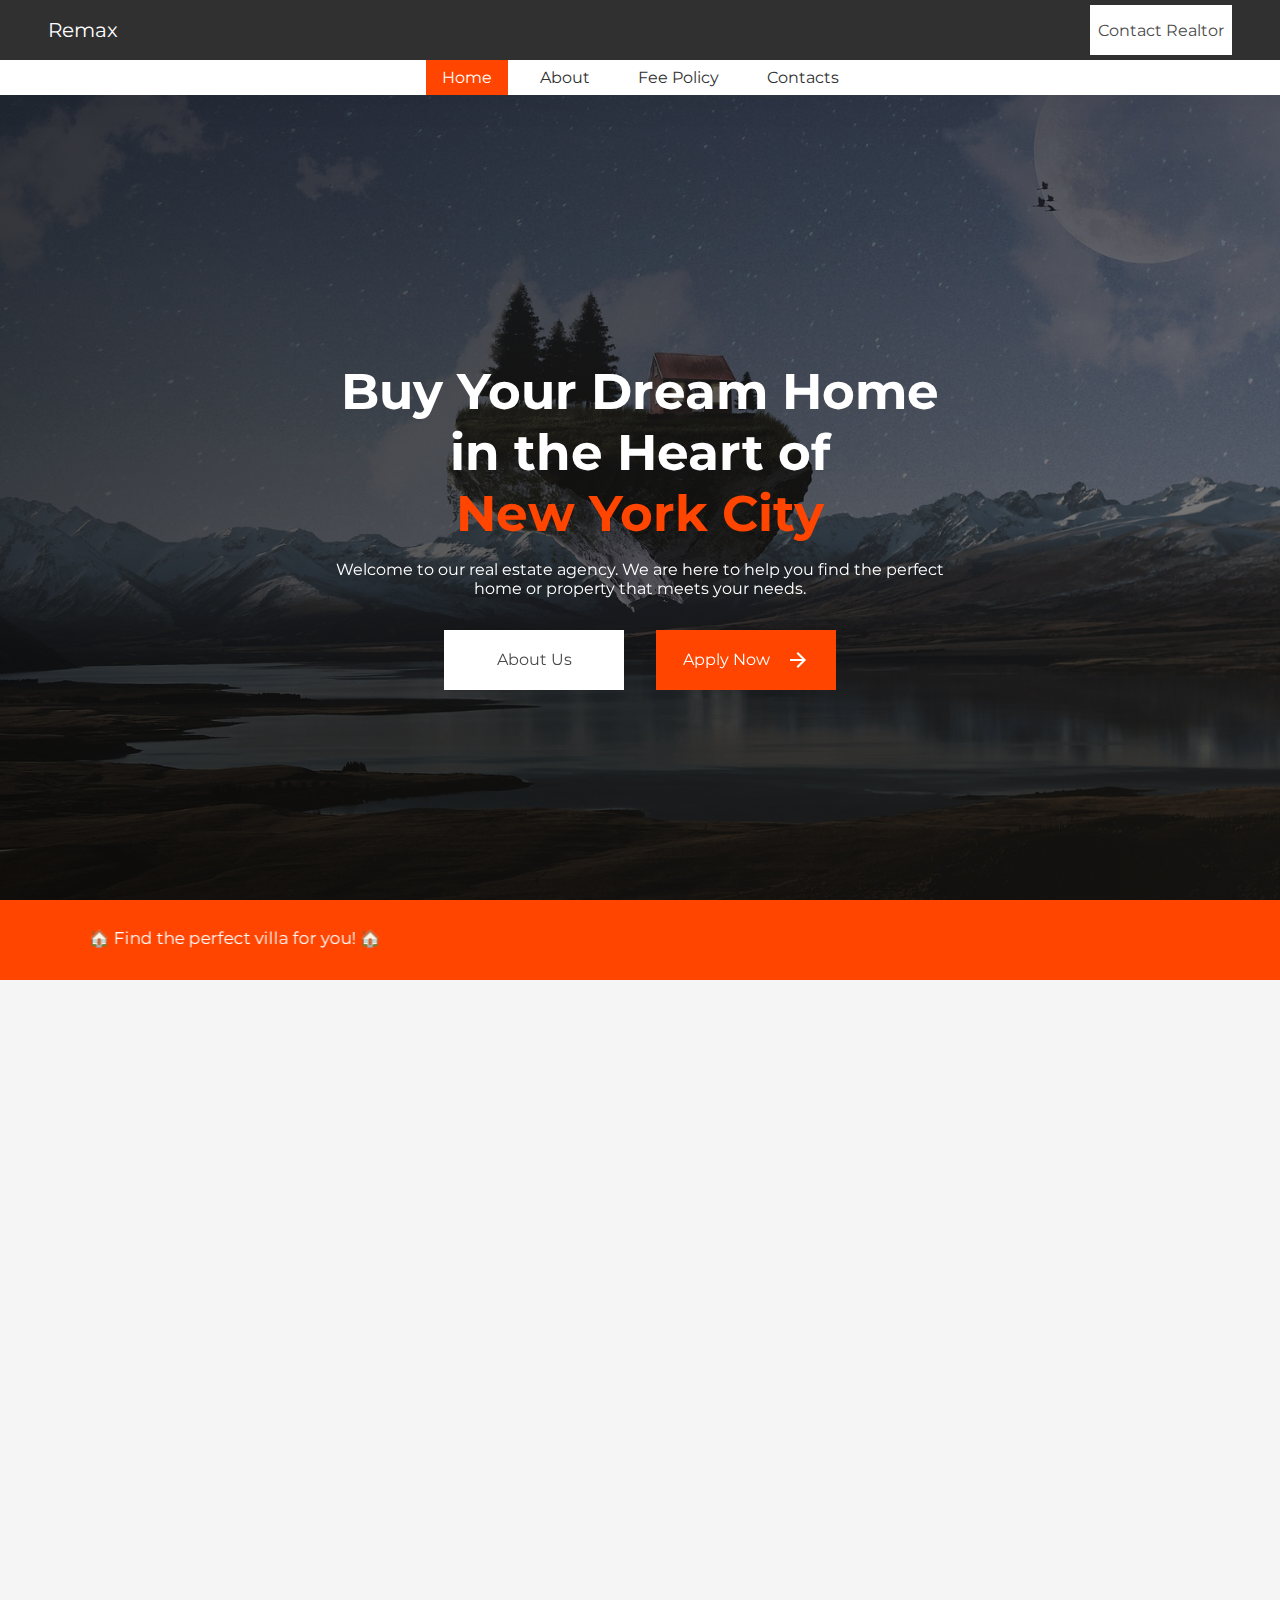
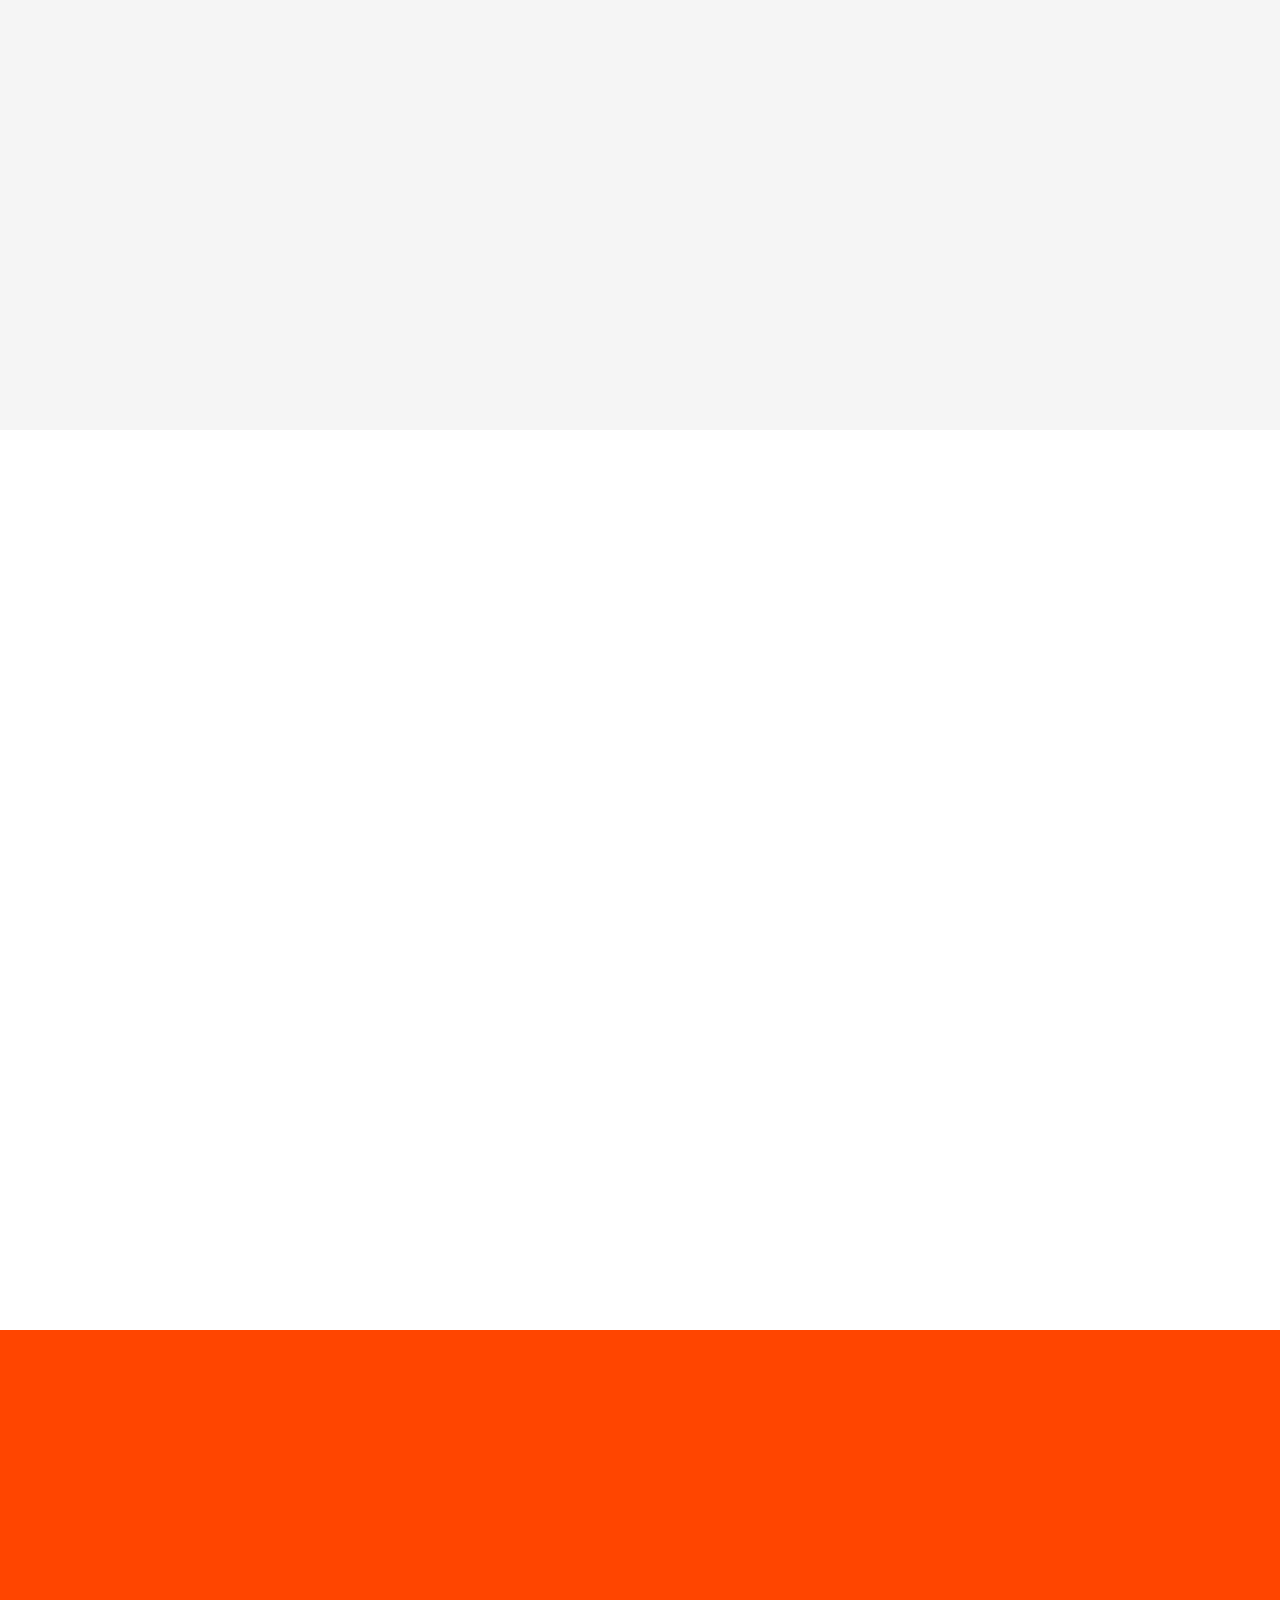
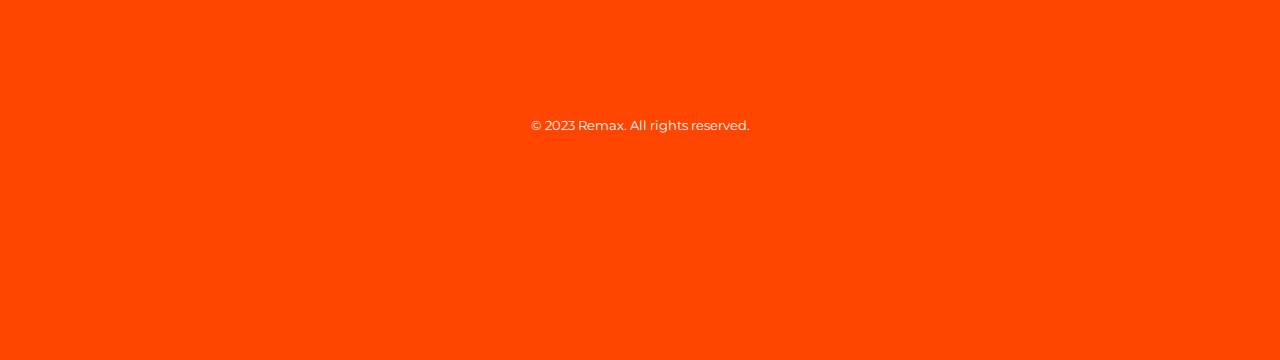
==== index.html @ 947e0331 "Add files via upload" ====
<!DOCTYPE html>
<html lang="en">

<head>
    <meta charset="UTF-8">
    <meta name="viewport" content="width=device-width, initial-scale=1.0">
    <title>Remax</title>
    <!-- FAVICON -->
    <link rel="shortcut icon" href="/assets/logo.png" type="image/x-icon">
    <!-- CSS -->
    <link rel="stylesheet" href="css/style.css">
    <link rel="stylesheet" href="css/transition.css">
    <!-- FONT AWESOME -->
    <link rel="stylesheet" href="https://cdnjs.cloudflare.com/ajax/libs/font-awesome/6.4.2/css/all.min.css"
        integrity="sha512-z3gLpd7yknf1YoNbCzqRKc4qyor8gaKU1qmn+CShxbuBusANI9QpRohGBreCFkKxLhei6S9CQXFEbbKuqLg0DA=="
        crossorigin="anonymous" referrerpolicy="no-referrer" />
    <!-- MATERIAL ICON -->
    <link href="https://fonts.googleapis.com/css2?family=Material+Symbols+Outlined" rel="stylesheet">
    <!-- AOS LINK -->
    <link href="https://unpkg.com/aos@2.3.1/dist/aos.css" rel="stylesheet">
</head>

<body>
    <div class="transition active">
        <div class="transition-content">
            <div class="spinner"></div>
            <h3>Loading...</h3>
        </div>
    </div>
    <header>
        <div class="header-layer-1">
            <a class="brand" href="index.html"><i class="fa-solid fa-home"></i> Remax</a>
            <a href="https://www.instagram.com/realtor_george20?igshid=MmVlMjlkMTBhMg%3D%3D&utm_source=qr">
                <button>
                    <i class="fa-brands fa-instagram"></i>
                    Contact Realtor
                </button>
            </a>
        </div>
        <div class="header-layer-2">
            <nav>
                <ul>
                    <li><a class="current" href="/index.html">Home</a></li>
                    <li><a href="/about.html">About</a></li>
                    <li><a href="/fee.html">Fee Policy</a></li>
                    <li><a href="/contact.html">Contacts</a></li>
                </ul>
            </nav>
        </div>
    </header>

    <section class="hero-section">
        <div class="hero-content" data-aos="fade-up" data-aos-delay="300">
            <h1>Buy Your Dream Home in the Heart of <br> <span class="highlight">New York City</span></h1>
            <p>Welcome to our real estate agency. We are here to help you find the perfect home or property that
                meets
                your needs.</p>
            <div class="cta-btns">
                <a href="#about">
                    <button class="hero-btn-1"> About Us</button>
                </a>
                <a href="/templates/application.html">
                    <button class="hero-btn-2">
                        <span>Apply Now</span>
                        <span class="material-symbols-outlined">arrow_forward</span>
                    </button>
                </a>
            </div>
        </div>
    </section>

    <marquee behavior="alternate" direction="right" scrollamount="3">
        <pre>
            🏠 Find the perfect villa for you! 🏠
        </pre>
    </marquee>

    <section class="about-section alt-section">
        <main>
            <div class="about-container" id="about">
                <div class="col col-1" data-aos="fade-up" data-aos-delay="300">
                    <img src="assets/about.svg" alt="villa_about_svg">
                </div>
                <div class="col col-2" data-aos="fade-up" data-aos-delay="300">
                    <div class="title">
                        <h3>About <span class="highlight">Us</span></h3>
                        <small>Our mission is simple —</small>
                    </div>
                    <p>
                        Welcome to Remax Properties! We are a dedicated team of real estate professionals committed to
                        helping you find your dream home or property. With years of experience in the industry, we have
                        assisted countless clients in making informed decisions and finding the perfect place to call
                        home.
                    </p>
                    <br>
                    <p>
                        Our mission is to provide exceptional service and support to our clients throughout their real
                        estate journey. We understand that buying or selling a property is a significant decision, and
                        we aim to make the process as smooth and stress-free as possible.
                    </p>
                    <a href="/templates/application.html">
                        <button class="hero-btn-2 about-btn">
                            <span>Apply Now</span>
                            <span class="material-symbols-outlined">arrow_forward</span>
                        </button>
                    </a>
                </div>
            </div>
        </main>
    </section>

    <section class="why-section">
        <main>
            <div class="title text-center" data-aos="fade-up" data-aos-delay="300">
                <h3>Why Choose Us<span class="highlight">?</span></h3>
                <small>
                    We believe in providing our clients with an exceptional level of service, quality and comfort. Here
                    are some reasons why you should choose us:
                </small>
            </div>

            <div class="grid-items">
                <div class="grid-box" data-aos="fade-up" data-aos-delay="300">
                    <div class="icon">
                        <span class="material-symbols-outlined">
                            enterprise
                        </span>
                    </div>
                    <div class="heading">
                        <h3>Local Expertise</h3>
                    </div>
                    <div class="text">
                        <p>
                            Our team comprises seasoned professionals with an in-depth understanding of the diverse and
                            ever-evolving New York City market.
                        </p>
                    </div>
                </div>
                <div class="grid-box" data-aos="fade-up" data-aos-delay="300">
                    <div class="icon">
                        <span class="material-symbols-outlined">
                            support_agent
                        </span>
                    </div>
                    <div class="heading">
                        <h3>Personalized Service</h3>
                    </div>
                    <div class="text">
                        <p>
                            Your real estate journey is as unique as you are. We take the time to understand your needs,
                            preferences, and aspirations.
                        </p>
                    </div>
                </div>
                <div class="grid-box" data-aos="fade-up" data-aos-delay="300">
                    <div class="icon">
                        <span class="material-symbols-outlined">
                            sentiment_very_satisfied
                        </span>
                    </div>
                    <div class="heading">
                        <h3>Client-Centric Approach</h3>
                    </div>
                    <div class="text">
                        <p>
                            Your satisfaction is our priority. We pride ourselves on our client-centric approach.
                        </p>
                    </div>
                </div>
                <div class="grid-box" data-aos="fade-up" data-aos-delay="300">
                    <div class="icon">
                        <span class="material-symbols-outlined">
                            chat
                        </span>
                    </div>
                    <div class="heading">
                        <h3>Transparent Communication</h3>
                    </div>
                    <div class="text">
                        <p>
                            We believe
                            that by fostering a culture of clear, honest communication, we empower our clients to make
                            well-informed decisions and build enduring trust in every real estate transaction.
                        </p>
                    </div>
                </div>
                <div class="grid-box" data-aos="fade-up" data-aos-delay="300">
                    <div class="icon">
                        <span class="material-symbols-outlined">
                            handshake
                        </span>
                    </div>
                    <div class="heading">
                        <h3>Expert Negotiation</h3>
                    </div>
                    <div class="text">
                        <p>
                            When it comes to negotiating the best deal, our experienced agents are skilled at getting
                            you the most favorable terms, whether you're buying or selling.
                        </p>
                    </div>
                </div>
            </div>
        </main>
    </section>

    <footer>
        <main>
            <div class="footer-container" data-aos="fade-up" data-aos-delay="300">
                <a href="/index.html">
                    <img src="assets/footer logo.png" alt="logo" data-aos="fade-up" data-aos-delay="300">
                </a>

                <div class="quick-links" data-aos="fade-up" data-aos-delay="300">
                    <h3>Quick Links</h3>
                    <ul>
                        <li><a href="/index.html">Home</a></li>
                        <li><a href="/about.html">About Us</a></li>
                        <li><a href="/fee.html">Fee Policy</a></li>
                        <li><a href="/contact.html">Contacts</a></li>
                    </ul>
                </div>

                <div class="newsletter" data-aos="fade-up" data-aos-delay="300">
                    <h3>Newsletter Sign Up</h3>
                    <small>Subscribe to our newsletter and stay up to date with the latest from us.</small>
                    <form action="" method="post">
                        <input type="email" name="Email" placeholder="Your Email Address..." required>
                        <button type="submit">Sign Up</button>
                    </form>
                </div>
            </div>
            <p>&copy; 2023 Remax. All rights reserved.</p>
        </main>
    </footer>





    <!-- JAVASCRIPT -->
    <script src="/js/transition.js"></script>
    <script src="https://code.jquery.com/jquery-3.6.0.min.js"></script>
    <script src="https://unpkg.com/aos@2.3.1/dist/aos.js"></script>
    <script>
        AOS.init();
    </script>
</body>

</html>
---- css/style.css ----
@import url('https://fonts.googleapis.com/css2?family=Montserrat:wght@100;200;300;400&display=swap');

:root {
    --main-color: #ff4500;
    --light-color: #4a4a4a;
    --light-bg: #f5f5f5;
    --white: #fff;
    --black: #303030;
    --border: .1rem solid var(--light-color);
    --box-shodow: 0 .5rem 1rem rgba(0, 0, 0, .1);
}

* {
    font-family: 'Montserrat', sans-serif;
    margin: 0;
    padding: 0;
    box-sizing: border-box;
    outline: none;
    border: 0;
    color: var(--light-color);
    text-decoration: none;
}

*::selection {
    background-color: var(--main-color);
    color: var(--white);
}

*::-webkit-scrollbar {
    height: .5rem;
    width: 4px;
}

*::-webkit-scrollbar-track {
    background-color: transparent;
}

*::-webkit-scrollbar-thumb {
    background-color: var(--main-color);
    border-radius: 0;
}

html {
    /* font-size: 62.5%; */
    overflow-x: hidden;
    scroll-behavior: smooth;
    scroll-padding-top: 10rem;
}

body {
    background-color: var(--light-bg);
}

header {
    display: block;
    box-shadow: 0 10px 30px rgba(0, 0, 0, .05);
    position: fixed;
    top: 0;
    left: 0;
    width: 100%;
    z-index: 9;
}

.alt-section {
    padding-top: 150px;
}

.alt-section-2 {
    padding-top: 50px;
}

.header-layer-1 {
    display: flex;
    justify-content: space-between;
    align-items: center;
    padding: 0 3rem;
    background-color: var(--black);
    height: 60px;
}

.brand {
    color: var(--white);
    font-size: 20px;
}

.brand i {
    color: var(--main-color);
}

.header-layer-1 a button {
    height: 50px;
    padding: 0 .5rem;
    font-size: 16px;
    background-color: var(--white);
}

.header-layer-1 a button:hover,
.header-layer-1 a button:hover i {
    color: var(--white);
    background-color: var(--main-color);
}

.header-layer-2 {
    width: 100%;
    display: flex;
    justify-content: center;
    align-items: center;
    background-color: var(--white);
}

.header-layer-2 nav ul {
    display: flex;
    align-items: center;
    justify-content: space-between;
    list-style: none;
    gap: 1rem;
}

.header-layer-2 nav ul a {
    padding: .5rem 1rem;
    display: block;
    color: var(--black);
}

.header-layer-2 nav ul a:hover,
.header-layer-2 nav ul a.current {
    background-color: var(--main-color);
    color: var(--white);
}

.hero-section {
    min-height: 100vh;
    background-image: linear-gradient(to right, rgba(0, 0, 0, .7), rgba(0, 0, 0, .5)), url(../assets/home-bg.jpg);
    background-repeat: no-repeat;
    background-position: center;
    background-size: cover;
    display: flex;
    justify-content: center;
    align-items: center;
    padding-top: 150px;
}

.hero-content {
    width: 50%;
    margin: auto;
    text-align: center;
}

.hero-content h1 {
    margin-bottom: 1rem;
    color: var(--white);
    font-size: clamp(1.875rem, 0.9821rem + 2.8571vw, 3.125rem);
}

.hero-content p {
    color: var(--white);
}

.cta-btns {
    margin-top: 2rem;
    display: flex;
    align-items: center;
    justify-content: center;
    gap: 2rem;
}

.cta-btns button,
.about-btn {
    height: 60px;
    width: 180px;
    display: flex;
    justify-content: center;
    align-items: center;
    font-size: 16px;
    gap: 1rem;
}

.cta-btns button:hover,
.about-btn:hover {
    background-color: var(--black);
    color: var(--white);
}

.hero-btn-1 {
    background-color: var(--white);
}

.hero-btn-2 {
    background-color: var(--main-color);
}

.hero-btn-2 span {
    color: var(--white);
}

/* Marquee */
marquee {
    background-color: var(--main-color);
    height: 80px;
    display: flex;
    align-items: center;
    padding-top: 1rem;

}

marquee pre {
    color: var(--white);
    font-size: 17px;
}

main {
    width: 90%;
    margin: auto;
}

.about-container {
    min-height: 100vh;
    display: flex;
    justify-content: space-between;
    align-items: center;
    gap: 1rem;
}

.about-container .col {
    width: 50%;
}

.about-container .col img {
    width: 100%;
}

.title {
    margin-bottom: 1rem;
    padding-bottom: 1rem;
    border-bottom: 1px solid #ddd;
}

.title h3 {
    font-size: 25px;
}

.highlight {
    color: var(--main-color);
}

.about-btn {
    margin-top: 2rem;
}

.text-center {
    text-align: center;
}

.why-section {
    background-color: var(--white);
    padding-top: 3rem;
    padding-bottom: 3rem;
    min-height: 100vh;
    display: flex;
    align-items: center;
    justify-content: center;
}

.grid-items {
    display: grid;
    /* grid-template-columns: repeat(auto-fit, 300px); */
    grid-template-columns: repeat(auto-fit, minmax(300px, 1fr));
    gap: 2rem;
    margin-top: 2rem;
    justify-content: center;
    align-items: center;
}

.grid-box {
    border: 1px solid #ddd;
    padding: 1rem;
    text-align: center;
    min-height: 230px;
}

.icon {
    background-color: var(--main-color);
    height: 50px;
    width: 50px;
    margin: auto;
    display: flex;
    justify-content: center;
    align-items: center;
    border-radius: 50%;
    padding: 1rem;
    margin-bottom: 1rem;
}

.icon span {
    color: var(--white);
}

.heading h3 {
    color: var(--main-color);
    margin-bottom: .5rem;
}

footer {
    background-color: var(--main-color);
    padding: 1rem;
    color: var(--secondary-color);
    min-height: 70vh;
    display: flex;
    justify-content: center;
    align-items: center;
}

footer p {
    color: var(--white);
    text-align: center;
    margin: 3rem;
    font-size: 13px;
}

.footer-container {
    display: flex;
    justify-content: space-between;
}

.footer-container ul {
    list-style: none;
    margin-top: 1rem;
}

.footer-container ul li {
    line-height: 30px;
}

.footer-container a,
.footer-container h3 {
    color: var(--white);
}

.footer-container a {
    font-size: 13px;
}

.newsletter small {
    color: var(--white);
}

.newsletter {
    width: 33%;
}

.newsletter h3 {
    margin-bottom: 1rem;
}

.newsletter form {
    display: flex;
    height: 40px;
    margin-top: 1rem;
}

.newsletter form input {
    width: 100%;
    padding-left: 1rem;
    border: 1px solid var(--white);
    color: var(--white);
    background-color: transparent;
}

.newsletter form input::placeholder {
    color: var(--white);
}

.newsletter form button {
    width: 120px;
    border: 1px solid var(--white);
    background-color: var(--white);
    color: var(--main-color);
}

/* Application Form */
.form {
    text-align: center;
    width: 50%;
    margin: 0 auto 3rem;
    line-height: 30px;
}

.form h1 {
    font-size: 25px;
}

.form-container {
    text-align: left;
    background-color: var(--white);
    padding: 1rem;
    box-shadow: 0 10px 30px rgba(0, 0, 0, .05);
}

.form-container form {
    display: flex;
    flex-direction: column;
}

.form-container form .input,
.form-container form textarea,
.form-container form select {
    padding: 1rem;
    margin-bottom: 1rem;
    font-size: 15px;
    border: 1px solid #eee;
    margin-top: .5rem;
    width: 100%;
    background-color: transparent;
}

.form-container form .input:focus,
.form-container form textarea:focus {
    border-color: var(--primary-color);
}

label {
    display: flex;
}

.signatureCanvas {
    border: 1px solid #eee;
    margin-top: .5rem;
    margin-bottom: 1rem;
}

.form-container form button {
    padding: 1rem;
    background-color: var(--main-color);
    color: var(--white);
}

.form-container form button:hover {
    background-color: var(--black);
}

.form-container form .check {
    accent-color: var(--primary-color);
}

.form-title {
    background-color: var(--white);
    padding: .5rem 1rem;
    color: var(--main-color);
    /* border-radius: 50px; */
}

.extra {
    margin: 1rem 0;
}

/* Fee policy */
.fee-container {
    flex-direction: row-reverse;
}

.fee-footer {
    border-top: 50px solid rgba(0, 0, 0, .5);
}

/* Success */
.container {
    height: 90vh;
    width: 400px;
    margin: auto;
    display: flex;
    justify-content: center;
    align-items: center;
}

.success-btn {
    margin: 3rem auto;
}

/* Overlay */

.overlay {
    position: fixed;
    top: 0;
    left: 0;
    height: 100vh;
    width: 100%;
    background-color: rgba(0, 0, 0, .7);
    display: grid;
    place-items: center;
}

.overlay .modal {
    background-color: #fefefe;
    width: 400px;
    padding: 2rem 1rem;
    position: relative;
    transform: scale(0);
    animation: modal .2s linear 1s forwards;
}

@keyframes modal {
    100% {
        transform: scale(1);
    }
}

.overlay .modal h1 {
    margin-bottom: 10px;
    text-align: center;
}

.overlay .modal .btns {
    margin-top: 40px;
    display: flex;
    justify-content: space-between;
}

.overlay .modal .btns button {
    padding: .7rem 1rem;
    cursor: pointer;
}

.overlay .modal .btns .close-btn {
    border: 1px solid var(--main-color);
    background-color: transparent;
    color: crimson;
}

.overlay .modal .btns .open-btn {
    border: 0;
    background-color: var(--main-color);
    color: #fefefe;
}

.overlay .modal .btns .open-btn:hover {
    background-color: var(--black);
}

.overlay .modal .close {
    position: absolute;
    top: .7rem;
    right: 1rem;
    cursor: pointer;
}

.overlay .modal .close:hover {
    color: var(--main-color);
}


/* Responsiveness */
@media screen and (max-width:800px) {
    .about-container {
        flex-direction: column;
        align-items: unset;
        justify-content: unset;
        width: 100%;
        padding: 0 0 3rem;
        /* display: block; */
    }

    .about-container .col {
        width: 100%;
        /* text-align: center; */
    }

    main {
        width: 90%;
    }

    .about-container .col-2 {
        margin-top: 1rem;
    }

    .alt-section {
        padding-top: 150px;
    }

    .form {
        width: 100%;
    }
}

@media screen and (max-width:672px) {
    .header-layer-1 {
        height: 50px;
    }

    .header-layer-1 a button {
        height: 35px;
        font-size: 14px;
    }

    .hero-content {
        width: 90%;
    }

    .footer-container {
        flex-direction: column;
        justify-content: center;
        align-items: center;
        text-align: center;
    }

    footer div {
        margin-top: 2rem;
    }

    .cta-btns {
        flex-direction: column;
        justify-content: center;
        align-items: unset;
        gap: .5rem;
    }

    .cta-btns button {
        width: 80%;
        height: 50px;
        margin: auto;
    }
}

@media screen and (max-width:542px) {
    .header-layer-1 {
        padding: 0 1rem;
    }

    .header-layer-2 {
        padding: unset;
    }

    .header-layer-2 nav ul {
        gap: unset;
        width: 100%;
        display: flex;
        align-items: center;
        justify-content: space-between;
    }

    .header-layer-2 nav ul a {
        font-size: 14px;
    }

    .container {
        width: 80%;
    }

    .alt-section-2 {
        padding-top: 150px;
    }

    .newsletter {
        width: 100%;
    }

    .newsletter form {
        flex-direction: column;
        height: auto;
    }

    .newsletter form input {
        height: 40px;
        margin-bottom: .5rem;
    }

    .newsletter form button {
        height: 40px;
        width: 100%;
    }

    .overlay .modal {
        width: 90%;
    }

    .overlay .modal .btns {
        flex-direction: column;
        align-items: center;
        justify-content: unsafe;
        gap: 10px;
    }

    .overlay .modal .btns button {
        padding: unset;
        width: 100%;
        height: 45px;
    }

    .overlay .modal h1 {
        font-size: 30px;
    }

    .rentals-form {
        width: 100%;
    }

    .brand {
        font-size: 17px;
    }
}

@media screen and (max-width:347px){
    .header-layer-2 nav ul a {
        font-size: 12px;
        padding: .3rem .7rem;
    }
    .brand {
        font-size: 14px;
    }
    .header-layer-1 a button {
        height: 30px;
        font-size: 12px;
    }
}
---- css/transition.css ----
:root {
    --main-color: #ff4500;
    --light-color: #4a4a4a;
    --light-bg: #f5f5f5;
    --white: #fff;
    --black: #303030;
    --border: .1rem solid var(--light-color);
    --box-shodow: 0 .5rem 1rem rgba(0, 0, 0, .1);
}

.content{
    position: relative;
}

.transition{
    position: absolute;
    top: 0;
    left: 0;
    height: 100%;
    width: 100%;
    background-color: var(--white);
    z-index: 9;
    display: none;
    justify-content: center;
    align-items: center;
    opacity: .2;
    transition: opacity .5s ease-in-out;
    z-index: 99;
}
.transition.active{
    display: flex;
    opacity: 1;
    transition: opacity .5s ease-in-out;
}

.transition-content{
    text-align: center;
}

.spinner{
    height: 50px;
    width: 50px;
    margin: 1rem auto;
    border: 5px solid var(--light-bg);
    border-top-color: var(--main-color);
    border-radius: 50%;
    animation: spin .3s ease infinite;
}

@keyframes spin {
    100%{
        transform: rotate(1turn);
    }
}
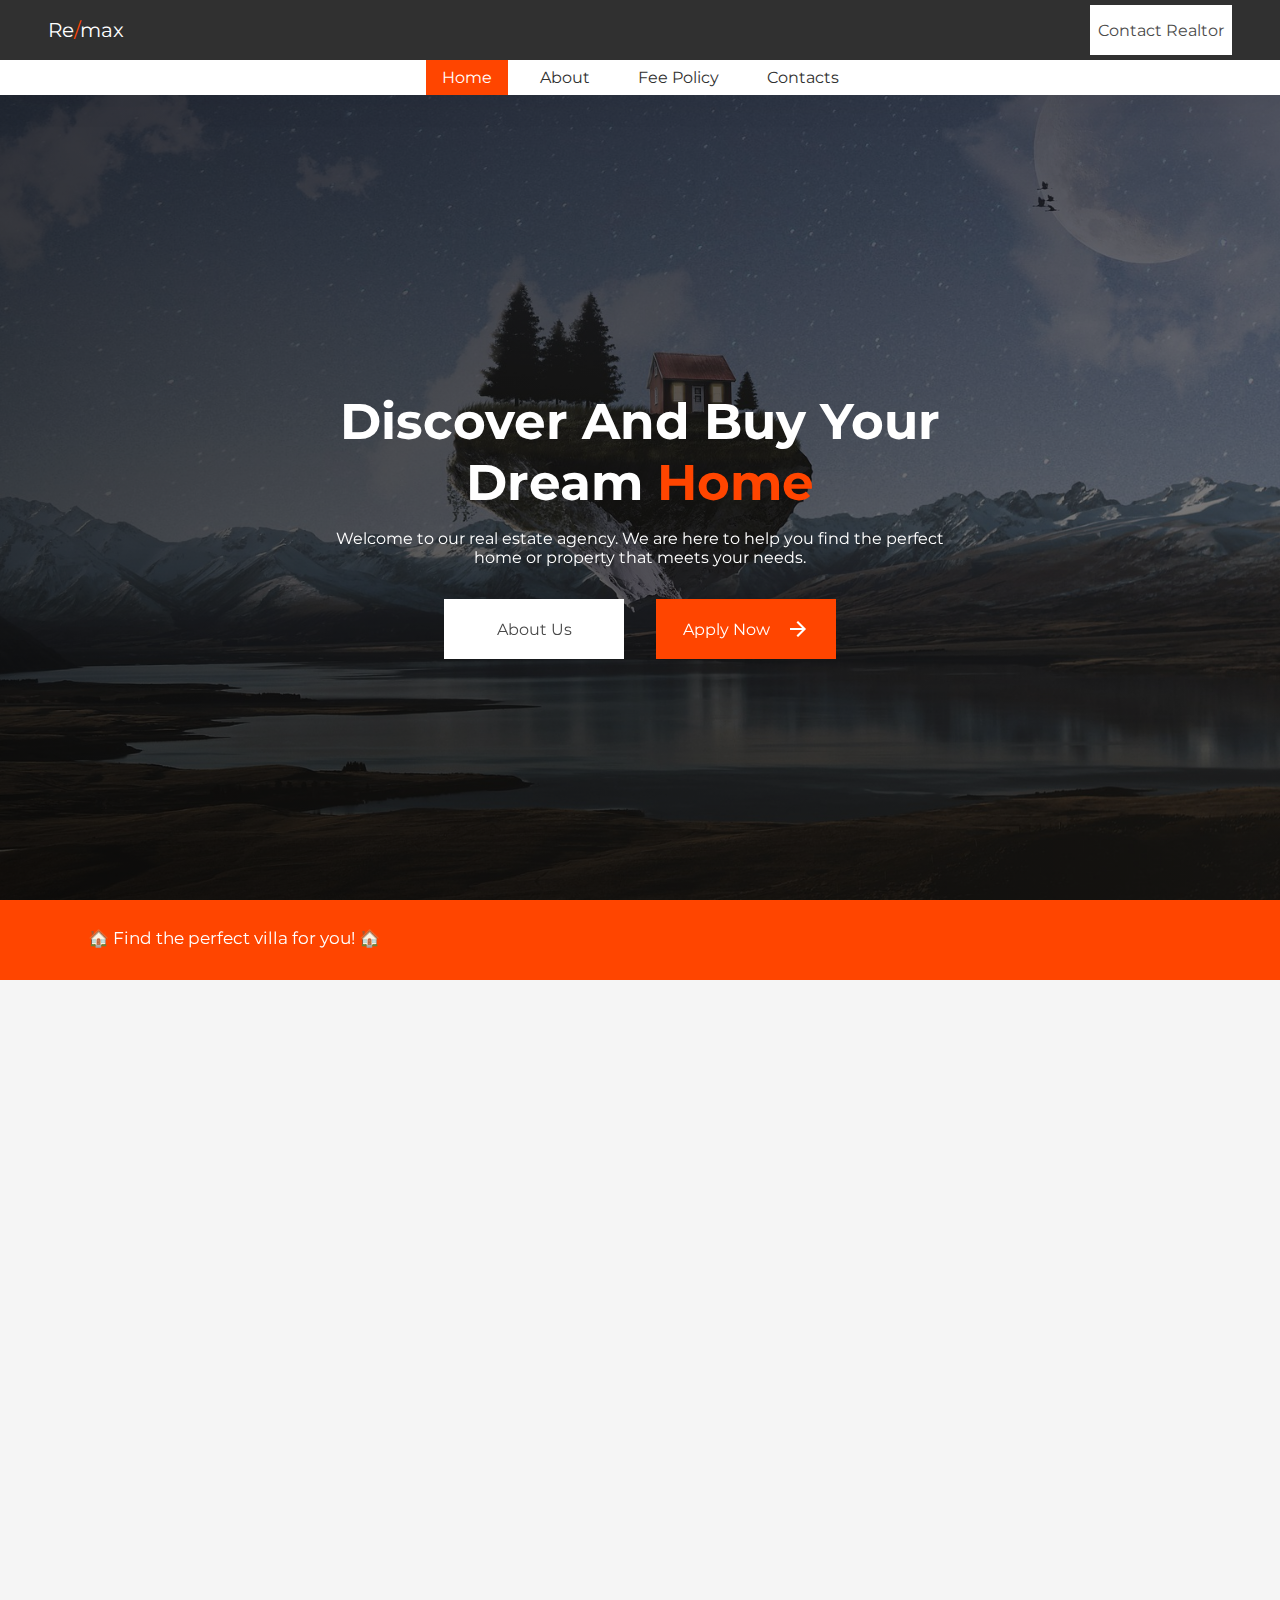
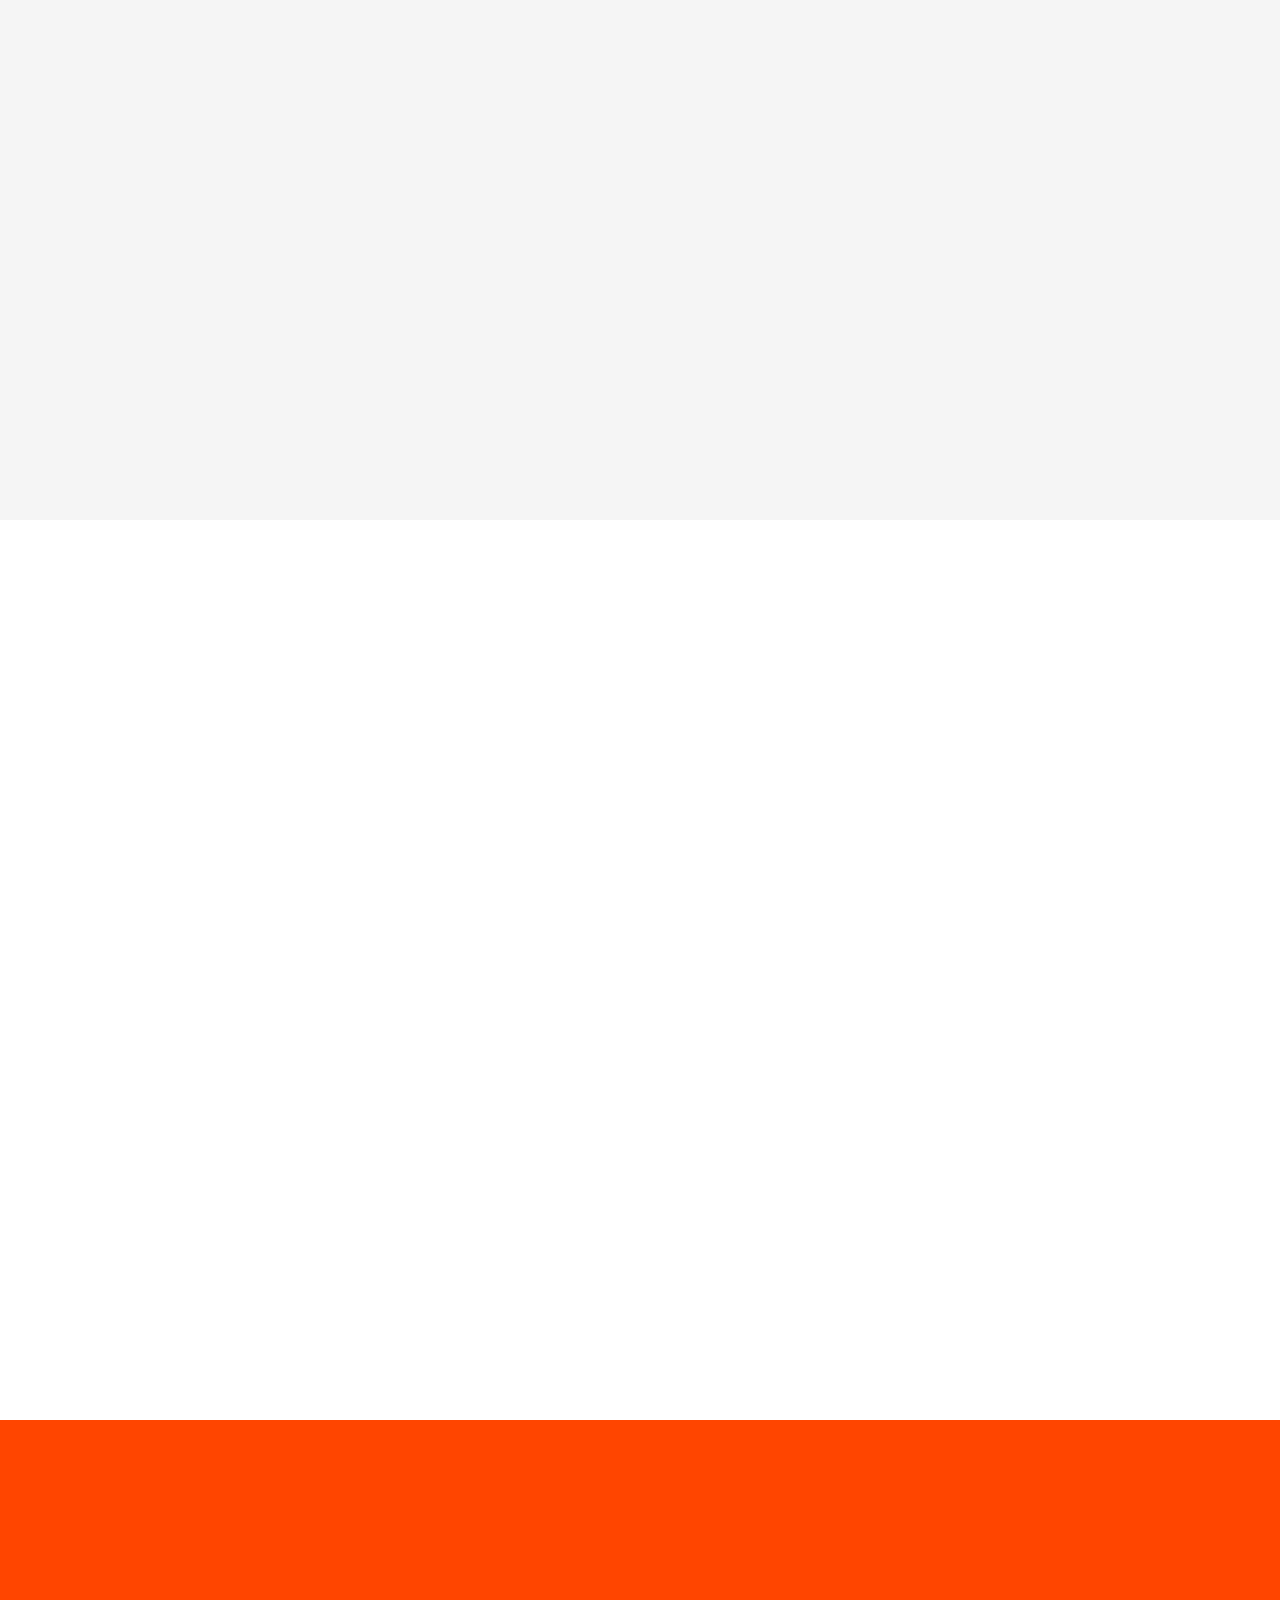
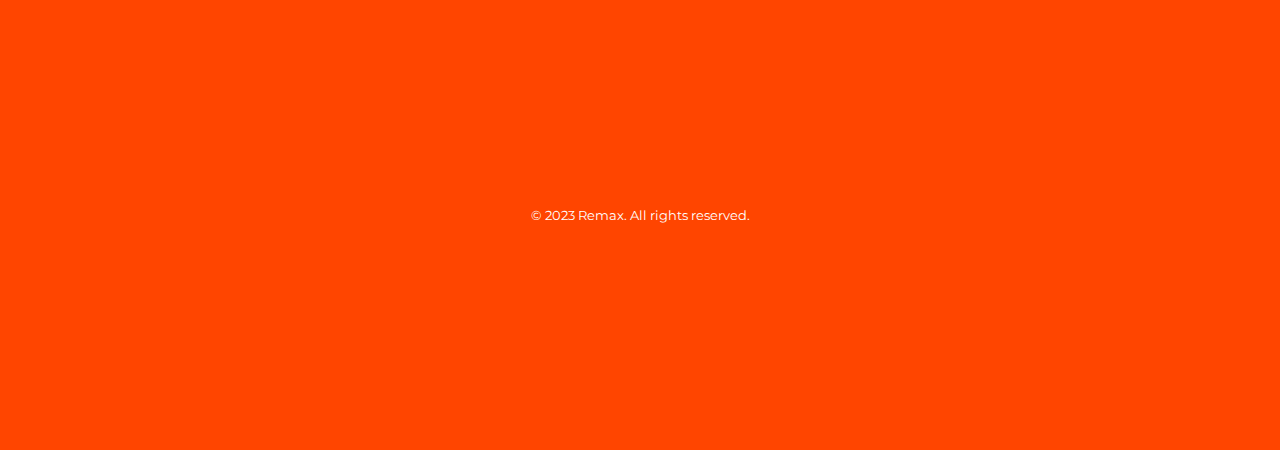
==== commit 511ead41: "Add files via upload" ====
--- a/index.html
+++ b/index.html
@@ -29,10 +29,10 @@
     </div>
     <header>
         <div class="header-layer-1">
-            <a class="brand" href="index.html"><i class="fa-solid fa-home"></i> Remax</a>
-            <a href="https://www.instagram.com/realtor_george20?igshid=MmVlMjlkMTBhMg%3D%3D&utm_source=qr">
+            <a class="brand" href="index.html"><i class="fa-solid fa-home"></i> Re<span class="highlight">/</span>max</a>
+            <a href="mailto:realtorpatterson15@gmail.com" target="_blank">
                 <button>
-                    <i class="fa-brands fa-instagram"></i>
+                    <i class="fa-regular fa-envelope"></i>
                     Contact Realtor
                 </button>
             </a>
@@ -51,7 +51,7 @@
 
     <section class="hero-section">
         <div class="hero-content" data-aos="fade-up" data-aos-delay="300">
-            <h1>Buy Your Dream Home in the Heart of <br> <span class="highlight">New York City</span></h1>
+            <h1>Discover And Buy Your Dream <span class="highlight">Home</span></h1>
             <p>Welcome to our real estate agency. We are here to help you find the perfect home or property that
                 meets
                 your needs.</p>
--- a/css/style.css
+++ b/css/style.css
@@ -214,7 +214,7 @@
 }
 
 .about-container {
-    min-height: 100vh;
+    min-height: 110vh;
     display: flex;
     justify-content: space-between;
     align-items: center;
@@ -547,6 +547,32 @@
     color: var(--main-color);
 }
 
+/* Table */
+.profile {
+    margin: 1rem 0;
+    padding: .3rem;
+    /* border: 1px solid #ddd; */
+}
+
+.profile small {
+    font-weight: bold;
+}
+
+.profile .mark {
+    text-transform: uppercase;
+    color: var(--main-color);
+}
+
+.profile .mark b {
+    color: var(--main-color);
+}
+
+.profile td {
+    text-align: left;
+    padding: .5rem;
+    border: 1px solid #ddd;
+}
+
 
 /* Responsiveness */
 @media screen and (max-width:800px) {
@@ -698,17 +724,18 @@
     }
 }
 
-@media screen and (max-width:347px){
+@media screen and (max-width:347px) {
     .header-layer-2 nav ul a {
         font-size: 12px;
         padding: .3rem .7rem;
     }
+
     .brand {
         font-size: 14px;
     }
+
     .header-layer-1 a button {
         height: 30px;
         font-size: 12px;
     }
-}
-
+}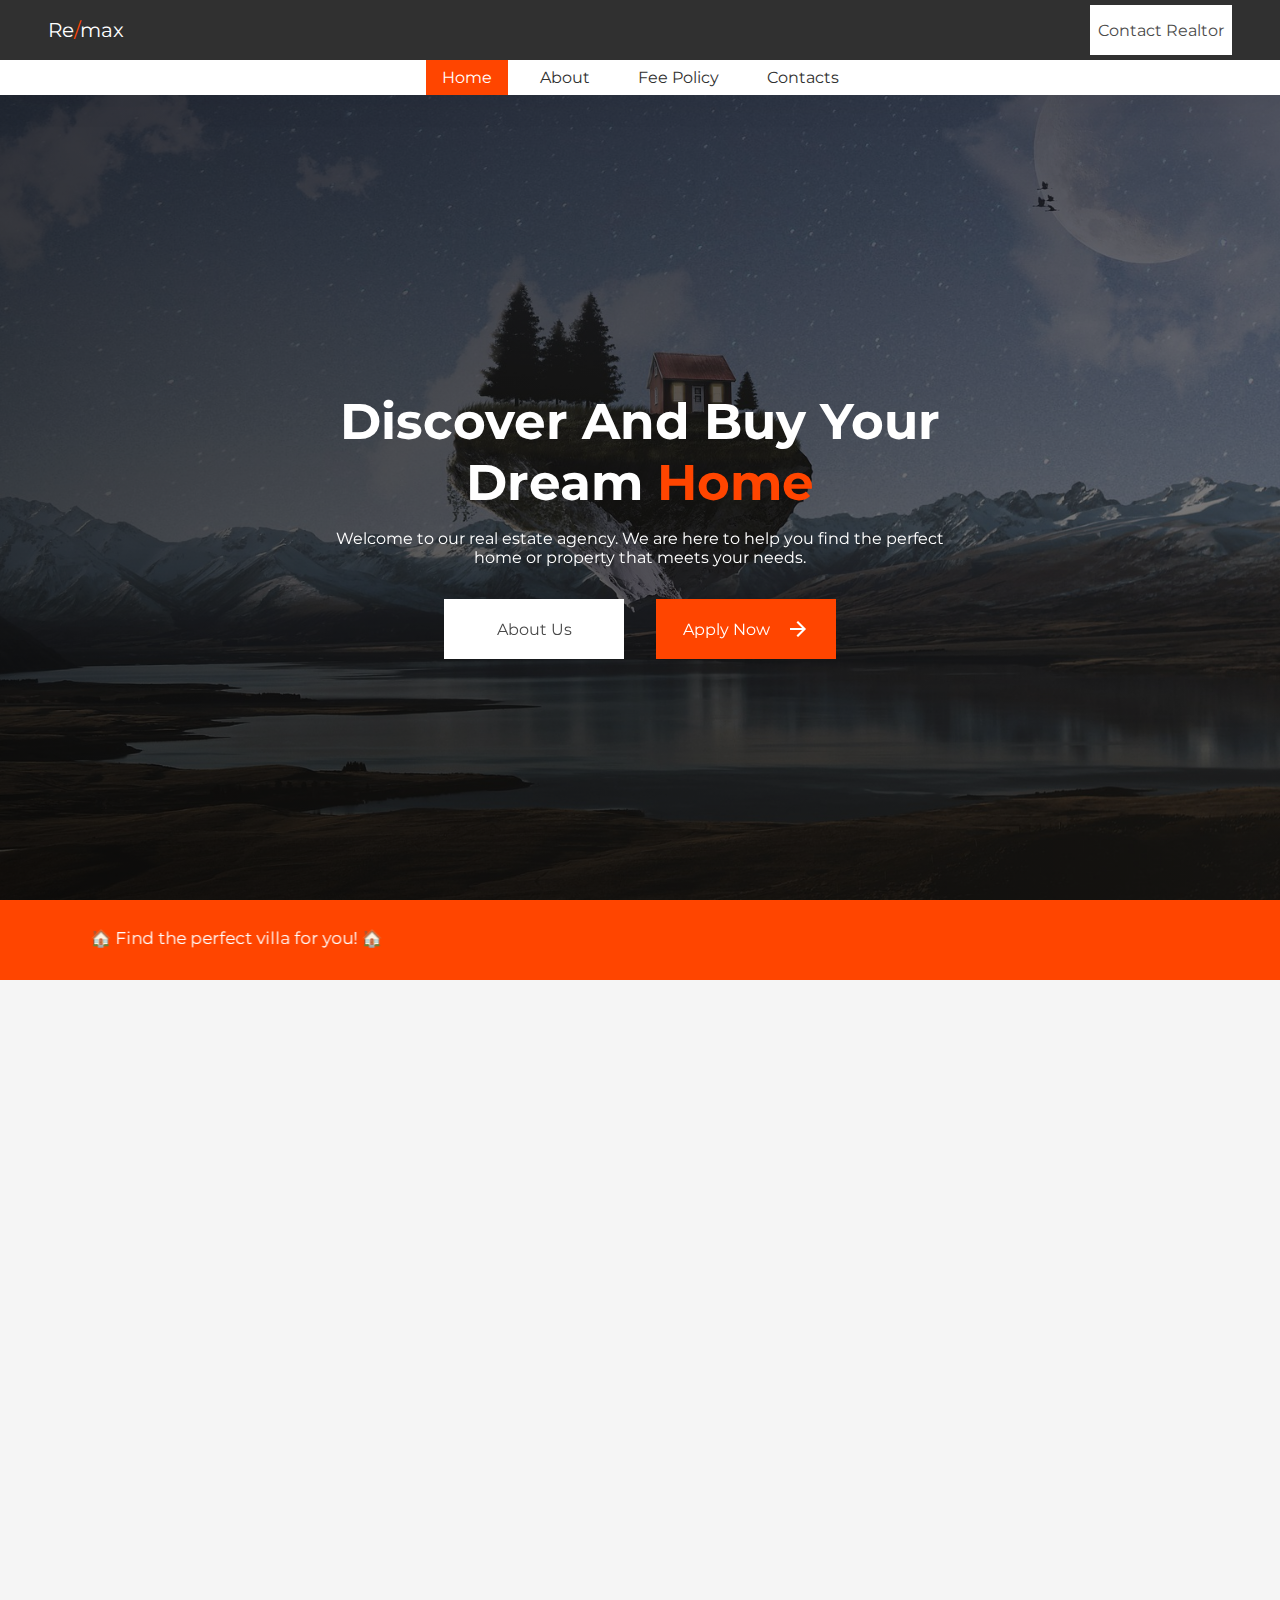
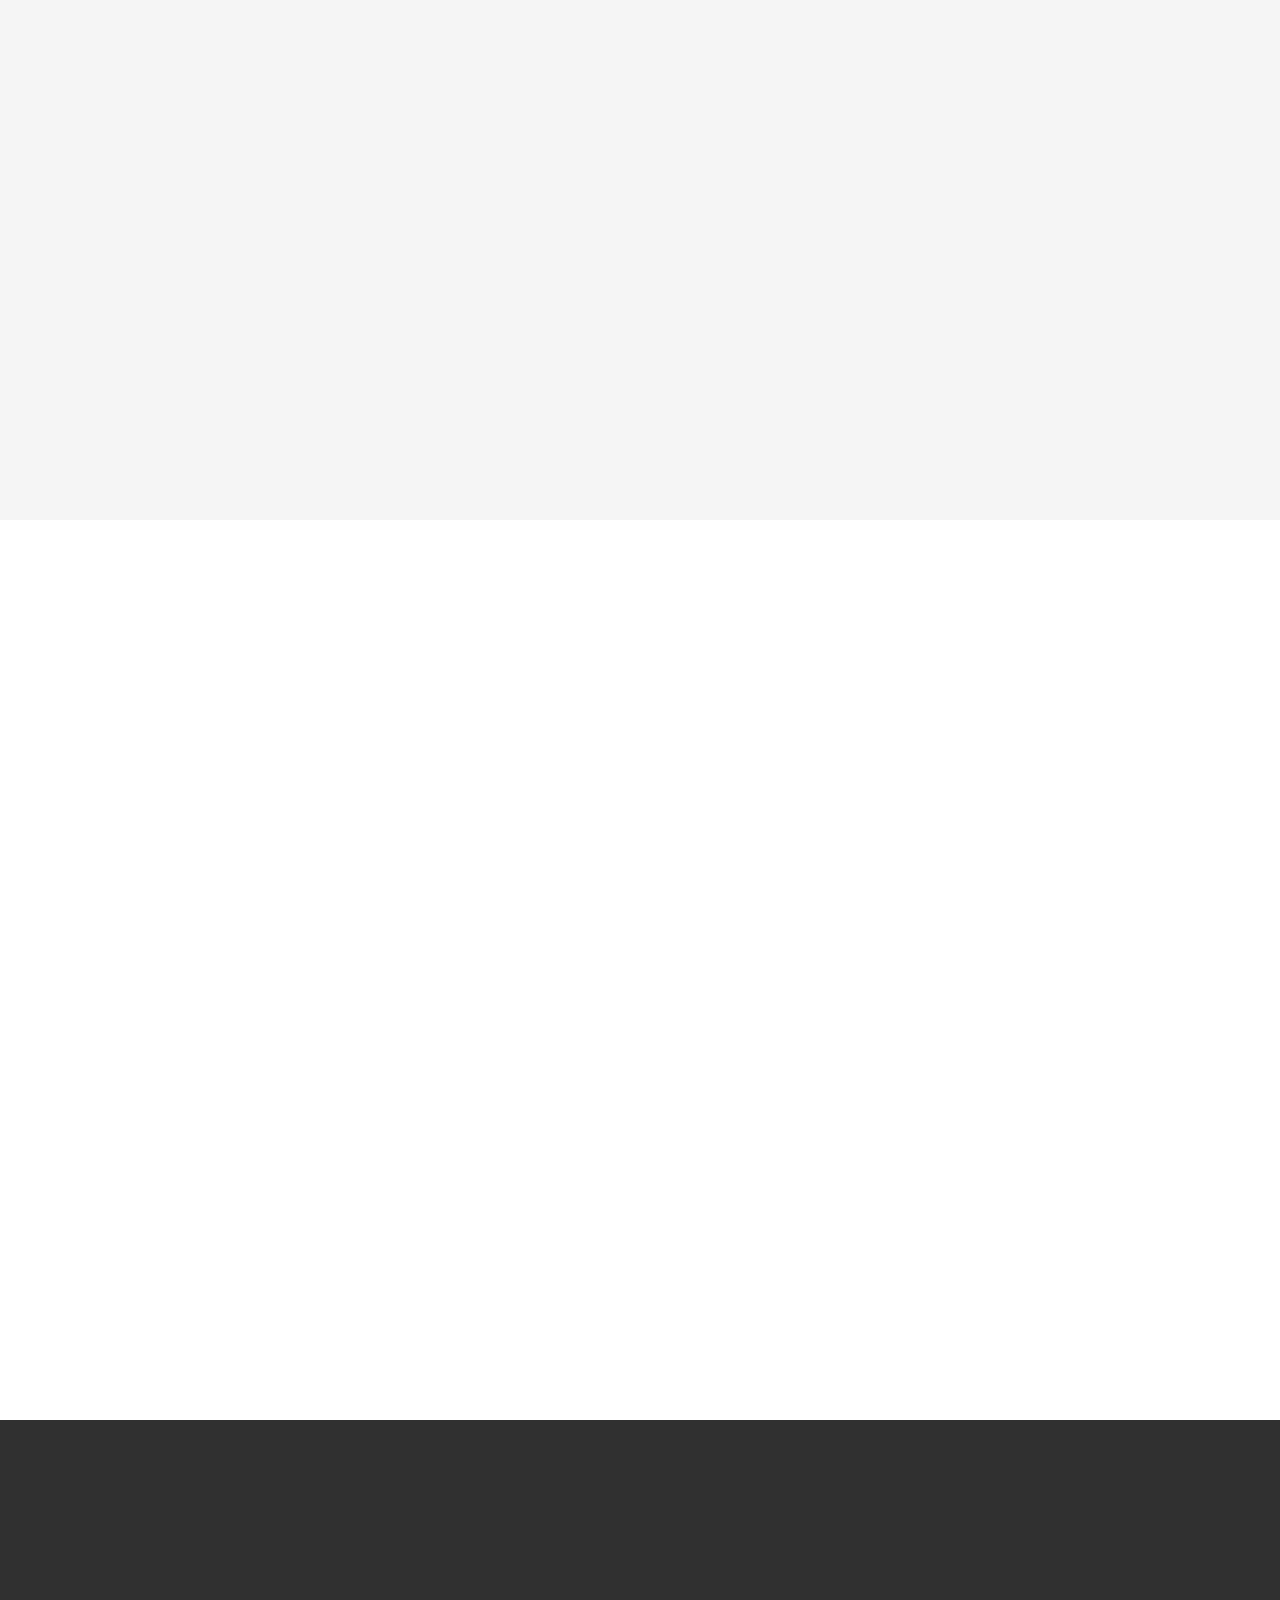
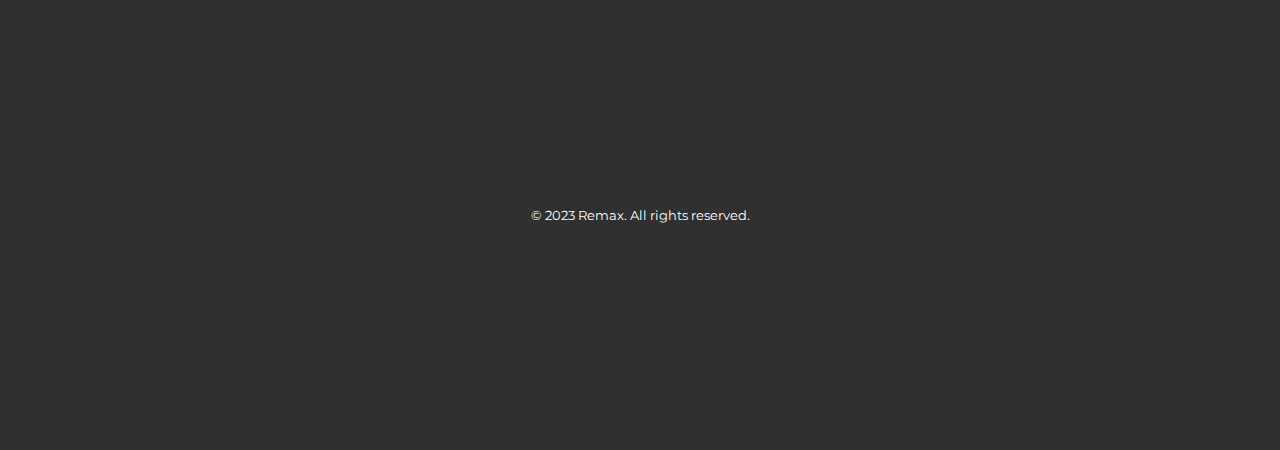
==== commit bc34fb30: "Footer Update" ====
--- a/index.html
+++ b/index.html
@@ -208,7 +208,7 @@
         <main>
             <div class="footer-container" data-aos="fade-up" data-aos-delay="300">
                 <a href="/index.html">
-                    <img src="assets/footer logo.png" alt="logo" data-aos="fade-up" data-aos-delay="300">
+                    <h1 style="color: #fefefe;" data-aos="fade-up" data-aos-delay="300">Re<span class="highlight">/</span>max</h1>
                 </a>
 
                 <div class="quick-links" data-aos="fade-up" data-aos-delay="300">
--- a/css/style.css
+++ b/css/style.css
@@ -301,7 +301,7 @@
 }
 
 footer {
-    background-color: var(--main-color);
+    background-color: var(--black);
     padding: 1rem;
     color: var(--secondary-color);
     min-height: 70vh;
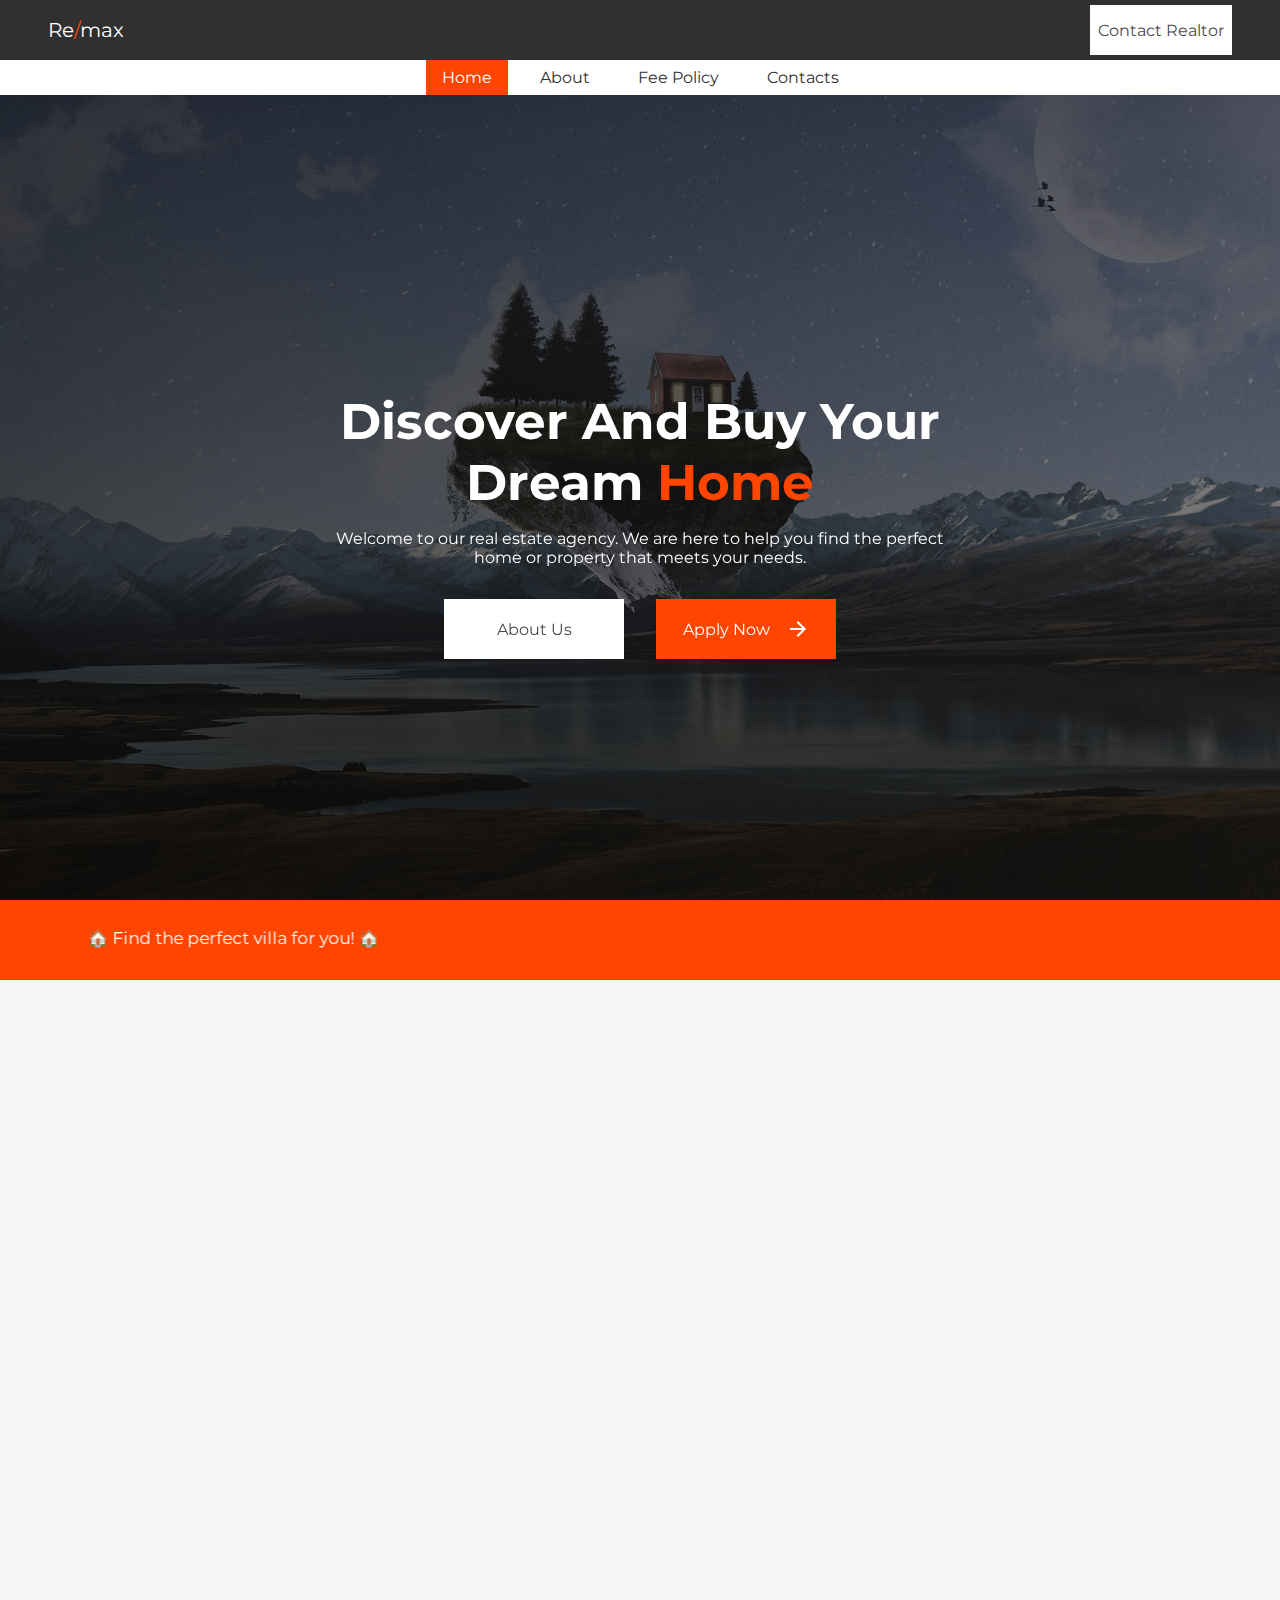
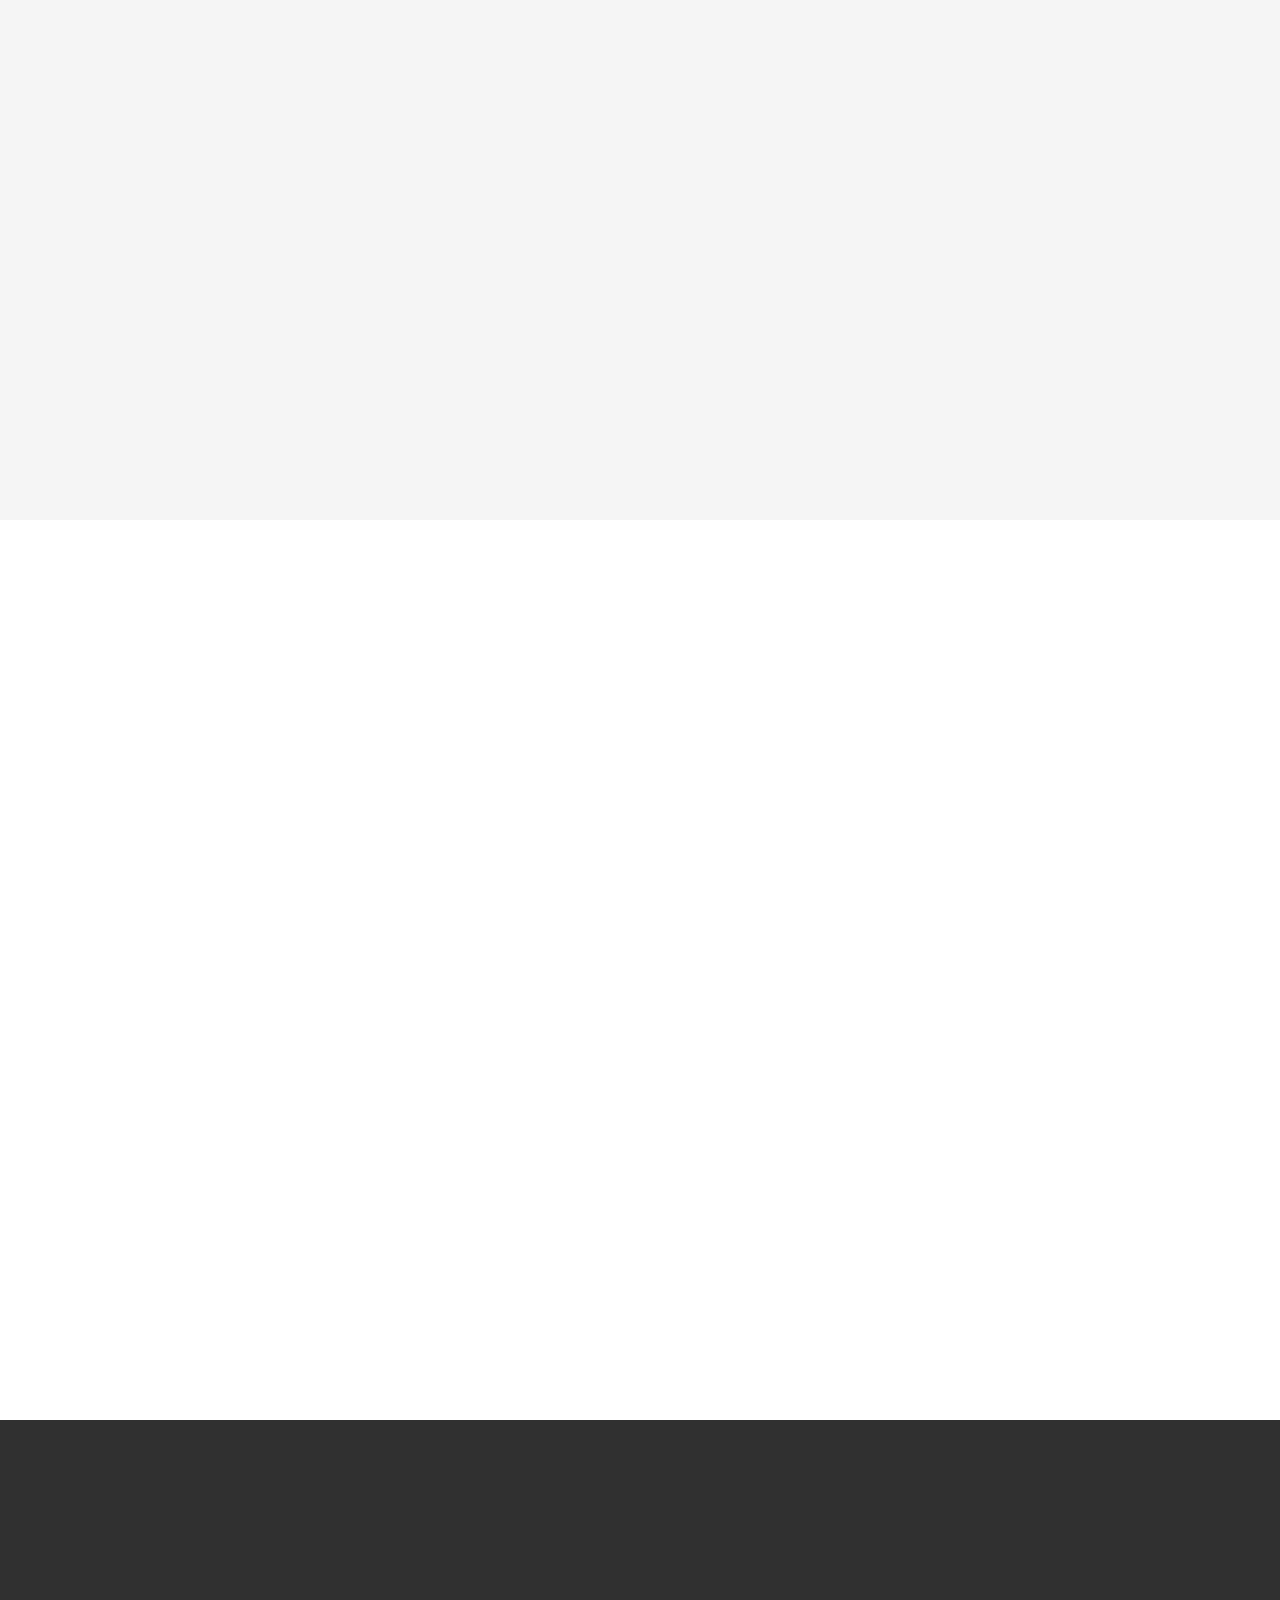
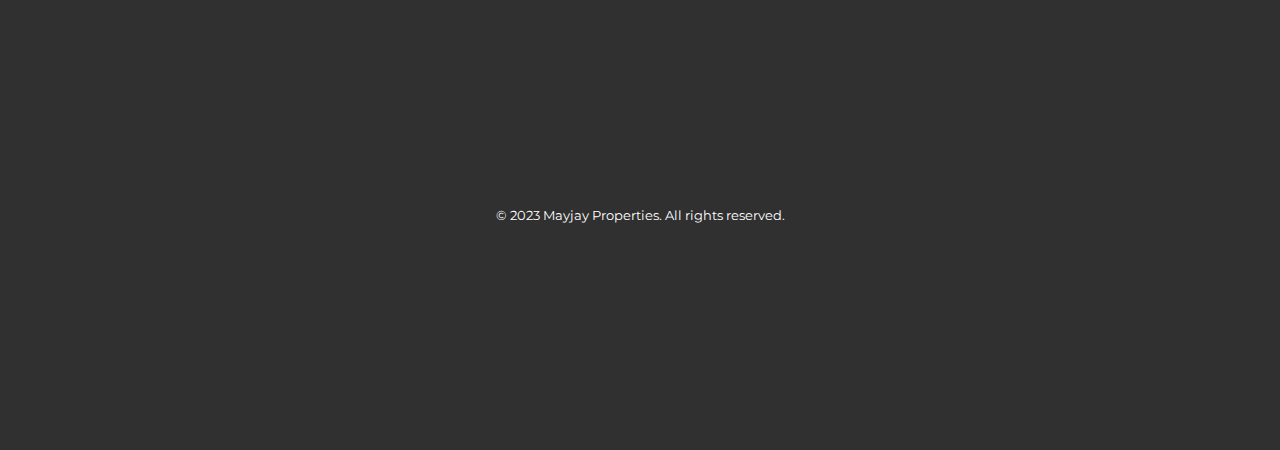
==== commit bab2f786: "Update index.html" ====
--- a/index.html
+++ b/index.html
@@ -4,7 +4,7 @@
 <head>
     <meta charset="UTF-8">
     <meta name="viewport" content="width=device-width, initial-scale=1.0">
-    <title>Remax</title>
+    <title>Mayjay Properties</title>
     <!-- FAVICON -->
     <link rel="shortcut icon" href="/assets/logo.png" type="image/x-icon">
     <!-- CSS -->
@@ -87,7 +87,7 @@
                         <small>Our mission is simple —</small>
                     </div>
                     <p>
-                        Welcome to Remax Properties! We are a dedicated team of real estate professionals committed to
+                        Welcome to Mayjay Properties! We are a dedicated team of real estate professionals committed to
                         helping you find your dream home or property. With years of experience in the industry, we have
                         assisted countless clients in making informed decisions and finding the perfect place to call
                         home.
@@ -230,7 +230,7 @@
                     </form>
                 </div>
             </div>
-            <p>&copy; 2023 Remax. All rights reserved.</p>
+            <p>&copy; 2023 Mayjay Properties. All rights reserved.</p>
         </main>
     </footer>
 
@@ -247,4 +247,4 @@
     </script>
 </body>
 
-</html>+</html>
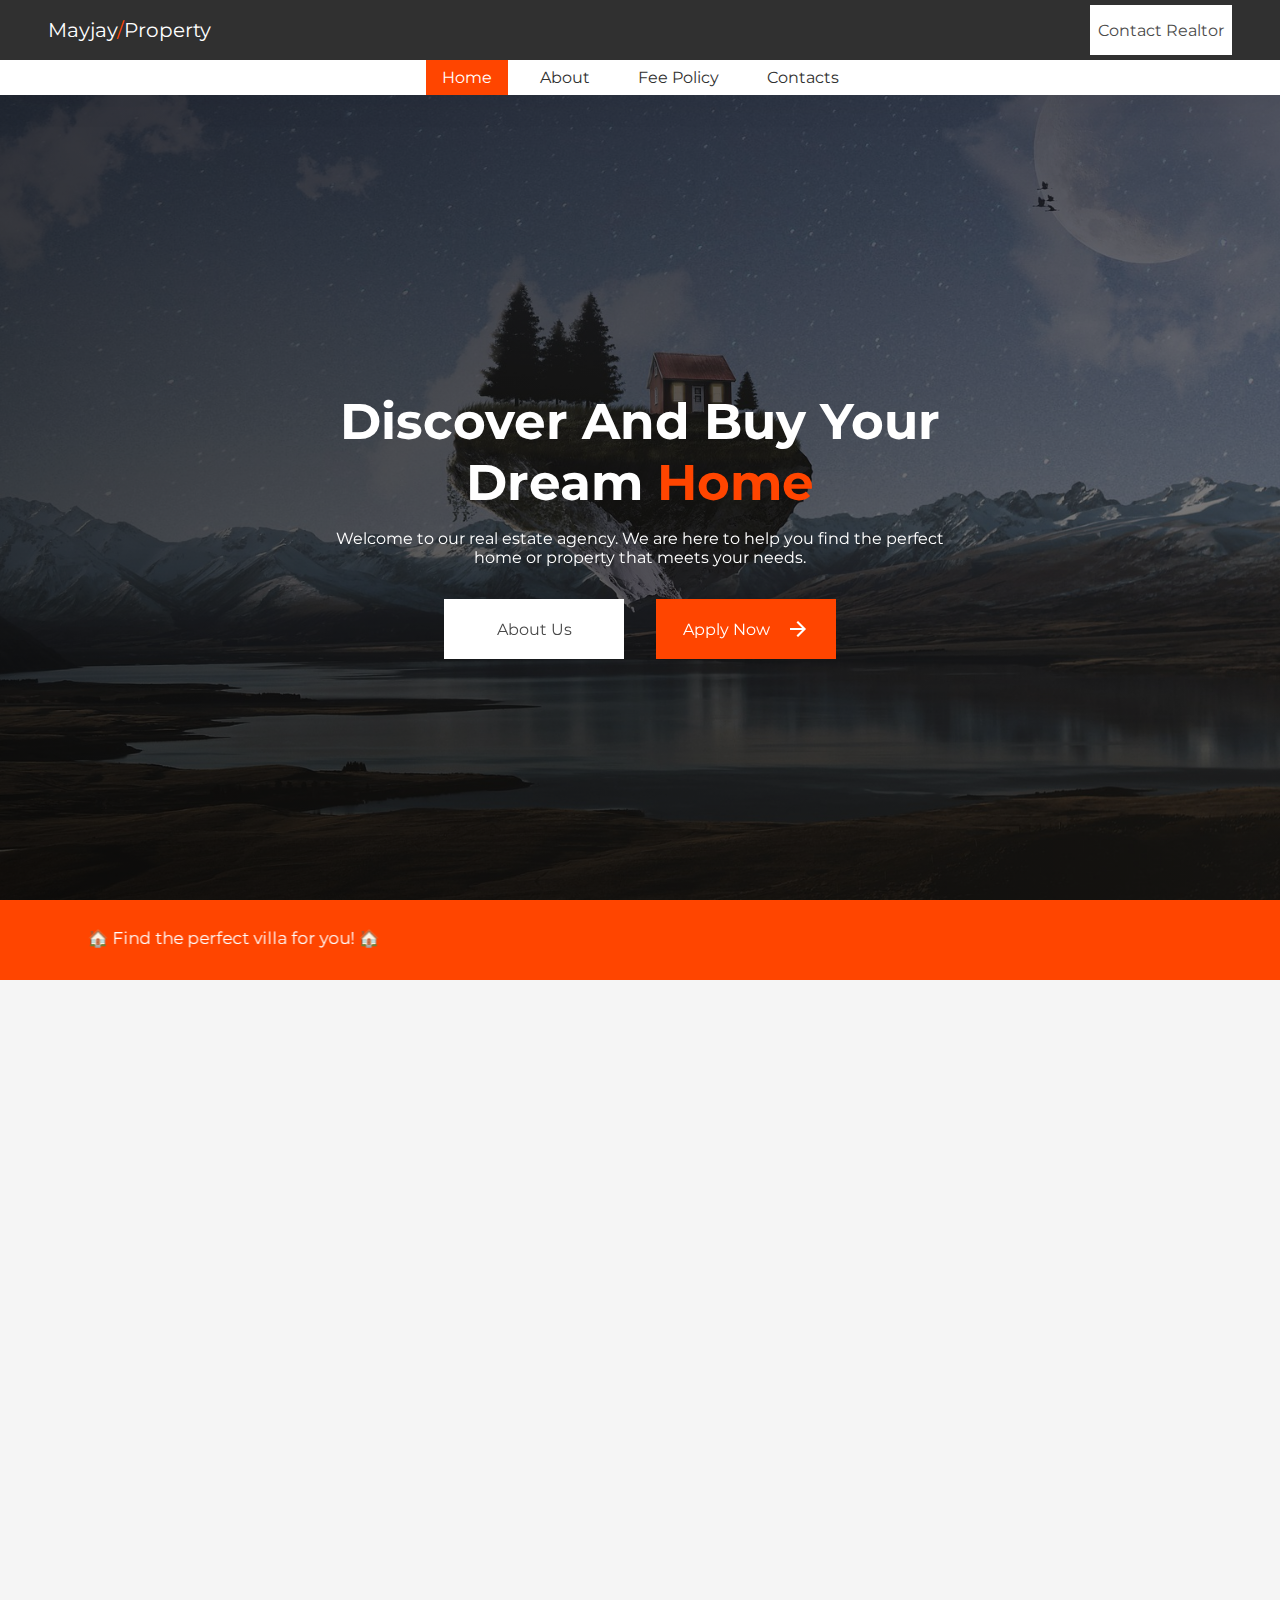
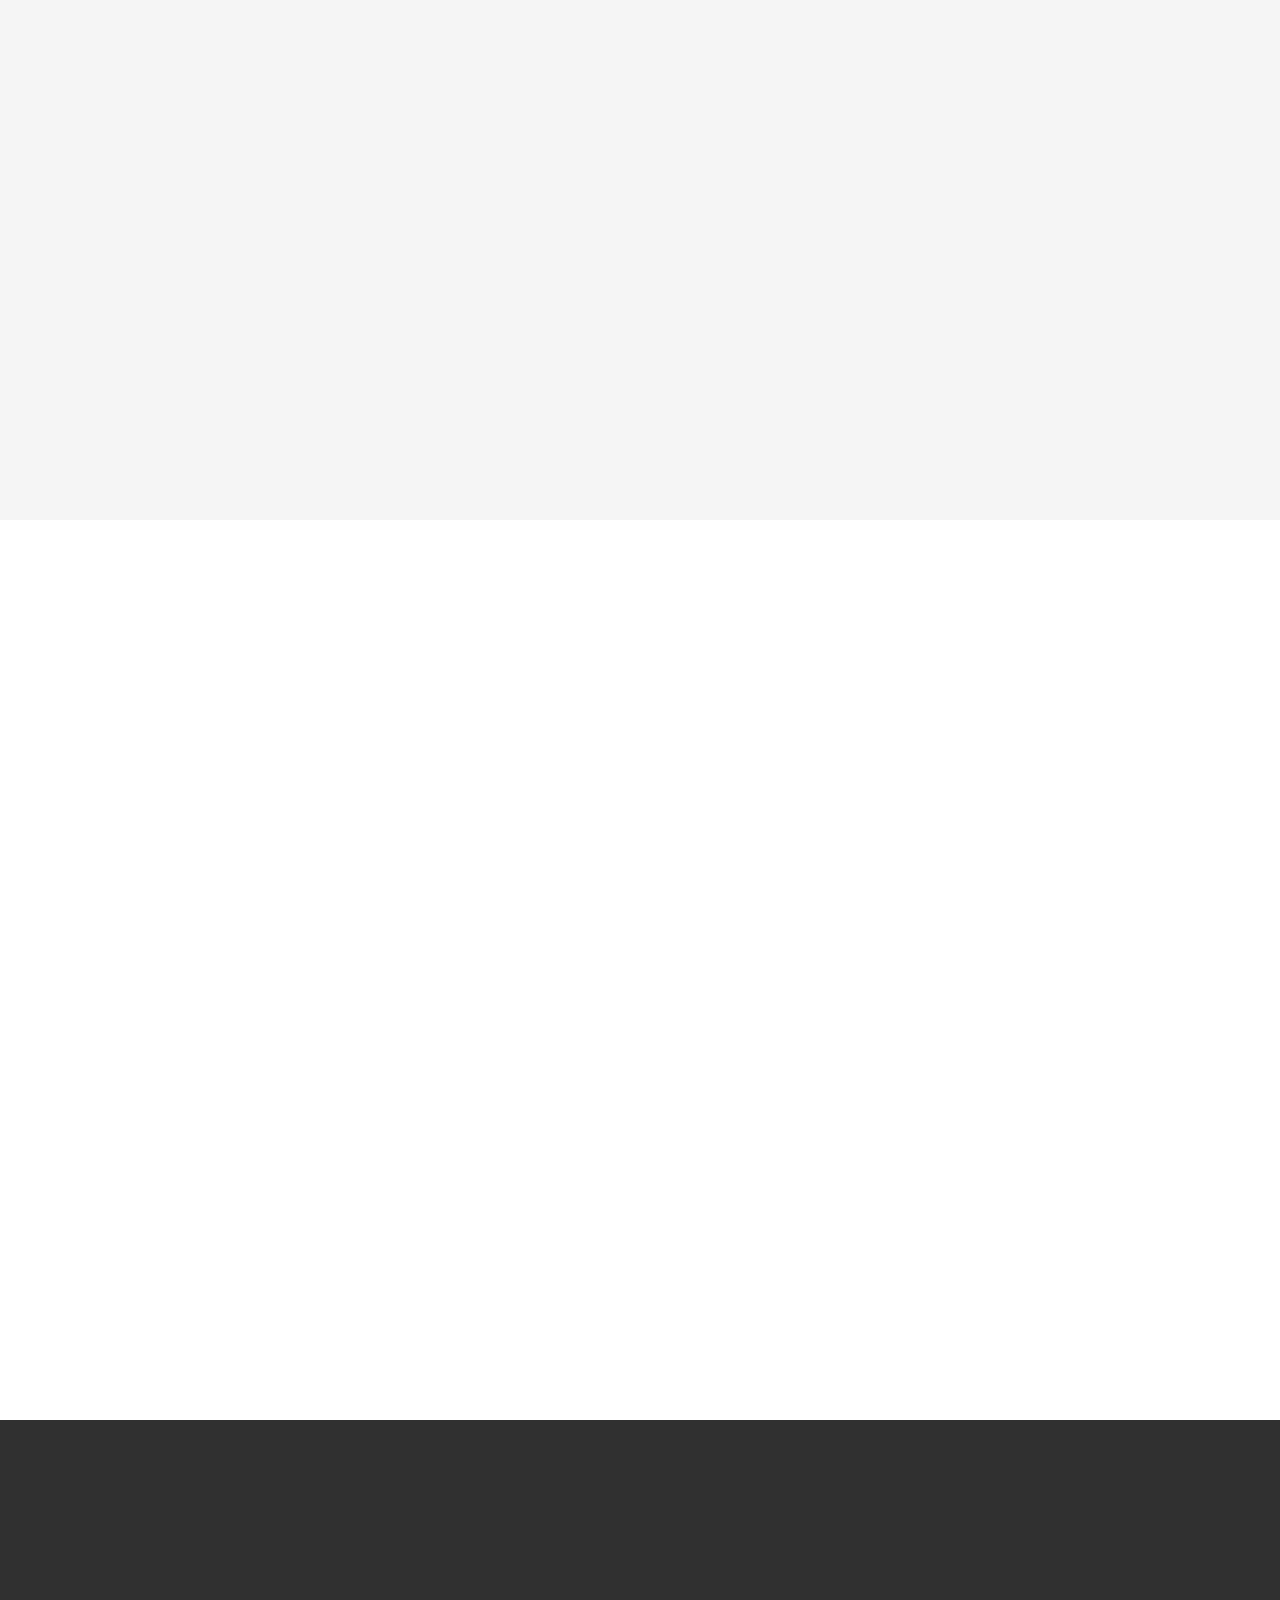
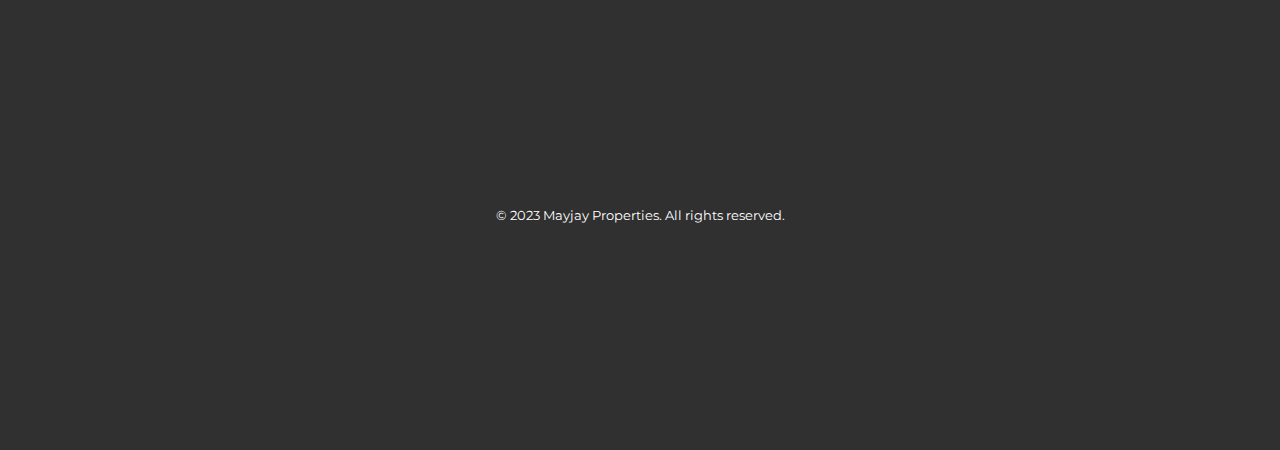
==== commit a91fa3d3: "Update index.html" ====
--- a/index.html
+++ b/index.html
@@ -29,7 +29,7 @@
     </div>
     <header>
         <div class="header-layer-1">
-            <a class="brand" href="index.html"><i class="fa-solid fa-home"></i> Re<span class="highlight">/</span>max</a>
+            <a class="brand" href="index.html"><i class="fa-solid fa-home"></i> Mayjay<span class="highlight">/</span>Property</a>
             <a href="mailto:realtorpatterson15@gmail.com" target="_blank">
                 <button>
                     <i class="fa-regular fa-envelope"></i>
